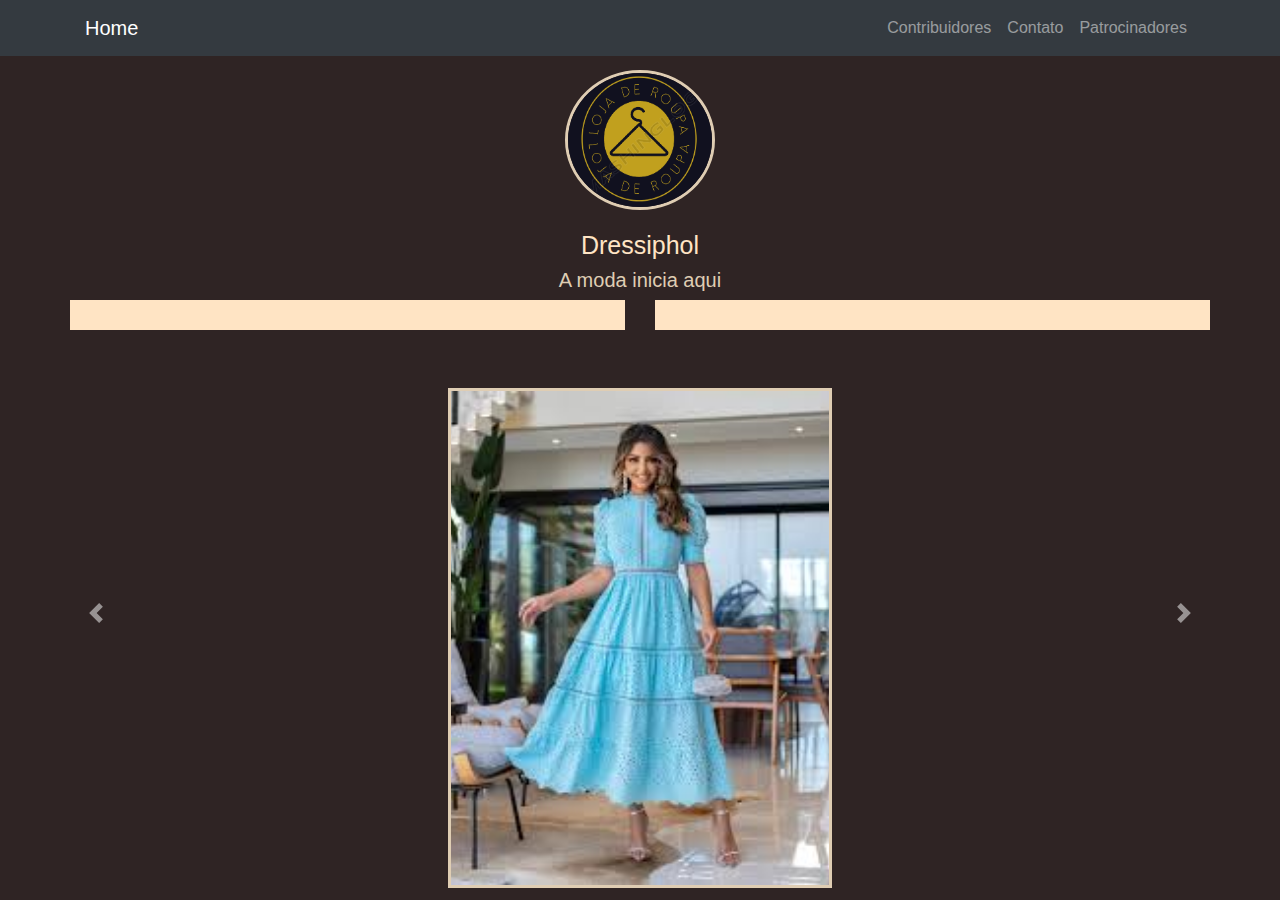
==== index.html @ 664d3da2 "iniciei o projeto fazendo o basico" ====
<!DOCTYPE html>
<html lang="pt-br">
<head>
    <meta charset="UTF-8">
    <meta name="viewport" content="width=device-width, initial-scale=1.0">
    
    <!-- Bootstrap CSS -->
    <link rel="stylesheet" href="https://cdn.jsdelivr.net/npm/bootstrap@4.6.2/dist/css/bootstrap.min.css">
    
    <!-- CSS Personalizado (styles.css) -->
    <link rel="stylesheet" href="styles.css">
    
    <title>Dressiphol store</title>
</head>
<body>
    <!-- Navbar -->
    <nav class="navbar navbar-expand-lg navbar-dark bg-dark">
        <div class="container">
            <a class="navbar-brand" href="#">Home</a>
            <button class="navbar-toggler" type="button" data-toggle="collapse" data-target="#navbarNav" aria-controls="navbarNav" aria-expanded="false" aria-label="Toggle navigation">
                <span class="navbar-toggler-icon"></span>
            </button>
            <div class="collapse navbar-collapse" id="navbarNav">
                <ul class="navbar-nav ml-auto">
                    <li class="nav-item">
                        <a class="nav-link" href="contribuidores.html">Contribuidores</a>
                    </li>
                    <li class="nav-item">
                        <a class="nav-link" href="https://www.instagram.com/maluborgesm/">Contato</a>
                    </li>
                    <li class="nav-item">
                        <a class="nav-link" href="patrocinadores.html">Patrocinadores</a>
                    </li>
                </ul>
            </div>
        </div>
    </nav>
    
    <!-- Header -->
    <header class="text-center">
        <div class="center">
            <img src="./img/Captura de tela 2024-06-29 145119.png" alt="Logo">
        </div>
        <h1>Dressiphol</h1>
        <h2>A moda inicia aqui</h2>
        
        <!-- Row com colunas -->
        <div class="container">
            <div class="row">
                <div class="col-md-6 pl-0">
                    <div class="col1">
                        <h1>.</h1>
                    </div>
                </div>
                <div class="col-md-6 pr-0">
                    <div class="col2">
                        <h1>.</h1>
                    </div>
                </div>
            </div>
        </div>
    </header>

    <!-- Carrossel de Imagens -->
    <div id="carouselExampleControls" class="carousel slide" data-ride="carousel">
        <div class="carousel-inner">
            <div class="carousel-item active">
                <img class="d-block w-100 img-fluid rounded-0" src="img/Sem título.jpg" alt="Primeira imagem">
            </div>
            <div class="carousel-item">
                <img class="d-block w-100 img-fluid rounded-0" src="img/Sem título2.jpg" alt="Segunda imagem">
            </div>
            <div class="carousel-item">
                <img class="d-block w-100 img-fluid rounded-0" src="img/images3.jpg" alt="Terceira imagem">
            </div>
        </div>
        <a class="carousel-control-prev" href="#carouselExampleControls" role="button" data-slide="prev">
            <span class="carousel-control-prev-icon" aria-hidden="true"></span>
            <span class="sr-only">Anterior</span>
        </a>
        <a class="carousel-control-next" href="#carouselExampleControls" role="button" data-slide="next">
            <span class="carousel-control-next-icon" aria-hidden="true"></span>
            <span class="sr-only">Próximo</span>
        </a>
    </div>

    <!-- Bootstrap JS (opcional, dependendo do seu uso) -->
    <script src="https://cdn.jsdelivr.net/npm/jquery@3.7.1/dist/jquery.slim.min.js"></script>
    <script src="https://cdn.jsdelivr.net/npm/popper.js@1.16.1/dist/umd/popper.min.js"></script>
    <script src="https://cdn.jsdelivr.net/npm/bootstrap@4.6.2/dist/js/bootstrap.bundle.min.js"></script>
</body>
</html>
---- styles.css ----
/* styles.css */

body {
    /* Geral */
    color: white;
    background-color: rgb(47, 36, 36);
    font-family: Arial, Helvetica, sans-serif;
}

.navbar {
    /* Navbar */
    position: fixed;
    top: 0;
    left: 0;
    width: 100%;
    background-color: #333;
    color: #fff;
    padding: 8px 16px;
    box-sizing: border-box;
    z-index: 1000;
}

a {
    /* Links */
    color: white;
    text-decoration: none;
}

img {
    /* Logo */
    margin-top: 50px;
    width: 150px;
    height: 140px;
    border-radius: 100%;
    border: 3px solid rgb(223, 205, 179);
}

.center {
    /* Centralização da logo */
    margin-top: 20px;
    margin-bottom: 20px;
}

h1 {
    /* Título principal */
    color: bisque;
    font-size: 25px;
}

h2 {
    /* Subtítulo */
    color: rgb(223, 205, 179);
    font-size: 20px;
}

.row {
    display: flex;
    justify-content: space-between;
    align-items: stretch; /* Garante que as colunas tenham a mesma altura */
}

.col1 {
    background-color: bisque;
    margin-right: auto; /* Gruda na borda direita */
    margin-left: 0; /* Garante que não há margem à esquerda */
}

.col2 {
    background-color: bisque;
    margin-left: auto; /* Gruda na borda esquerda */
    margin-right: 0; /* Garante que não há margem à direita */
}

/* Estilo personalizado para o carrossel */
.carousel-item img {
    height: 500px;
    width: 100%;
    object-fit: cover;
    border-radius: 0 !important; /* Anula qualquer borda arredondada aplicada pelo Bootstrap */
}

.carousel-inner {
    max-width: 30%; /* Define a largura máxima para 50% da tela */
    margin: auto; /* Centraliza horizontalmente o carrossel */
}

.carouselExampleControls{
    height: 100px;
}
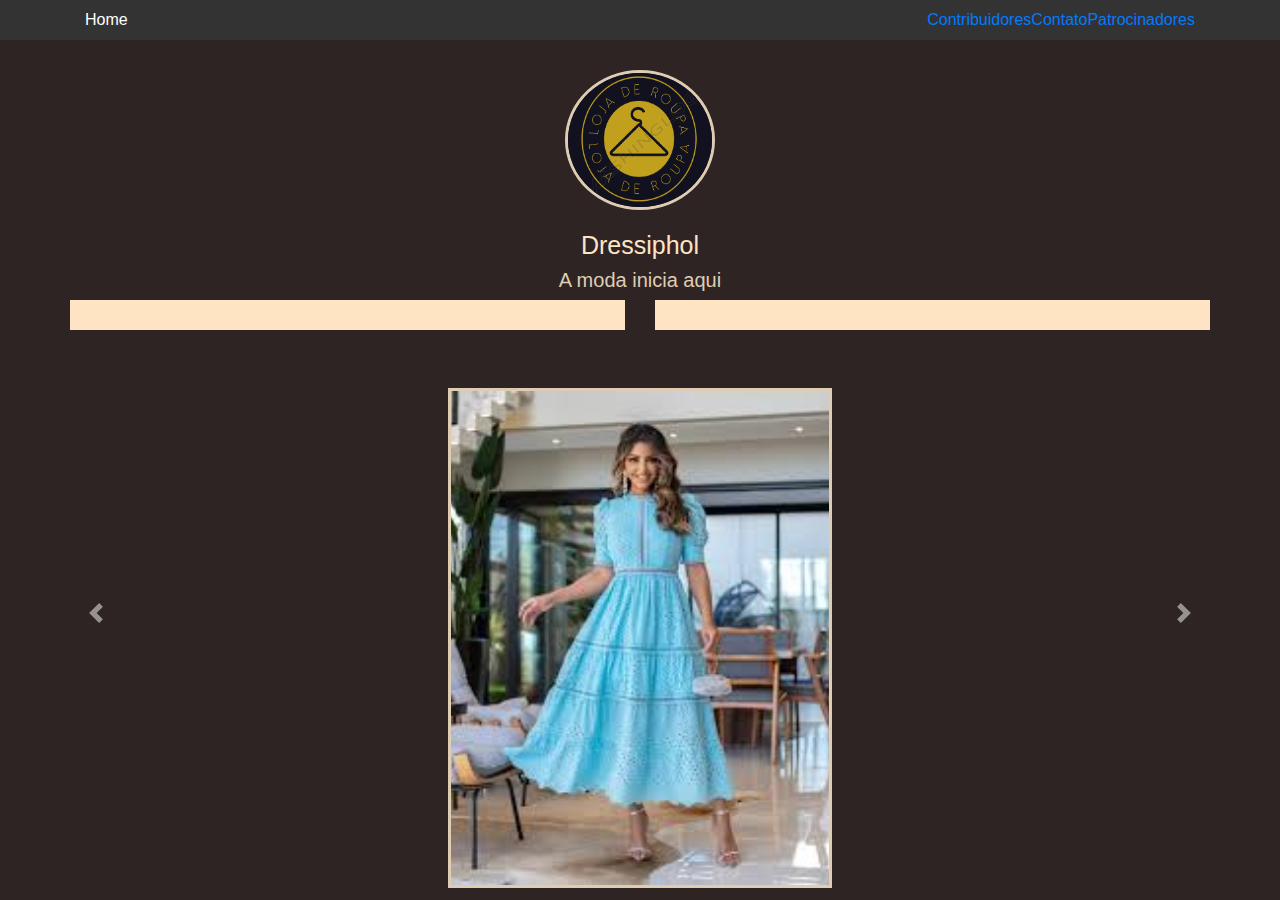
==== commit 533fc543: "adicionei os patrocinadores" ====
--- a/index.html
+++ b/index.html
@@ -14,22 +14,22 @@
 </head>
 <body>
     <!-- Navbar -->
-    <nav class="navbar navbar-expand-lg navbar-dark bg-dark">
+    <nav class="navbar navbar-expand-lg">
         <div class="container">
-            <a class="navbar-brand" href="#">Home</a>
+            <a class="Home-link" href="#">Home</a>
             <button class="navbar-toggler" type="button" data-toggle="collapse" data-target="#navbarNav" aria-controls="navbarNav" aria-expanded="false" aria-label="Toggle navigation">
                 <span class="navbar-toggler-icon"></span>
             </button>
             <div class="collapse navbar-collapse" id="navbarNav">
                 <ul class="navbar-nav ml-auto">
-                    <li class="nav-item">
-                        <a class="nav-link" href="contribuidores.html">Contribuidores</a>
+                    <li class="btn-link">
+                        <a class="btn-link" href="contribuidores.html">Contribuidores</a>
                     </li>
-                    <li class="nav-item">
-                        <a class="nav-link" href="https://www.instagram.com/maluborgesm/">Contato</a>
+                    <li class="btn-link">
+                        <a class="btn-link" href="https://www.instagram.com/maluborgesm/">Contato</a>
                     </li>
-                    <li class="nav-item">
-                        <a class="nav-link" href="patrocinadores.html">Patrocinadores</a>
+                    <li class="btn-link">
+                        <a class="btn-link" href="patrocinadores.html">Patrocinadores</a>
                     </li>
                 </ul>
             </div>
@@ -49,12 +49,12 @@
             <div class="row">
                 <div class="col-md-6 pl-0">
                     <div class="col1">
-                        <h1>.</h1>
+                        <h1>cupom de desconto: 2g55jw</h1>
                     </div>
                 </div>
                 <div class="col-md-6 pr-0">
                     <div class="col2">
-                        <h1>.</h1>
+                        <h1>cupom de desconto: 2g55jw</h1>
                     </div>
                 </div>
             </div>
@@ -75,11 +75,11 @@
             </div>
         </div>
         <a class="carousel-control-prev" href="#carouselExampleControls" role="button" data-slide="prev">
-            <span class="carousel-control-prev-icon" aria-hidden="true"></span>
+            <span class="carousel-control-prev-icon Home-link" aria-hidden="true"></span>
             <span class="sr-only">Anterior</span>
         </a>
         <a class="carousel-control-next" href="#carouselExampleControls" role="button" data-slide="next">
-            <span class="carousel-control-next-icon" aria-hidden="true"></span>
+            <span class="carousel-control-next-icon Home-link" aria-hidden="true"></span>
             <span class="sr-only">Próximo</span>
         </a>
     </div>
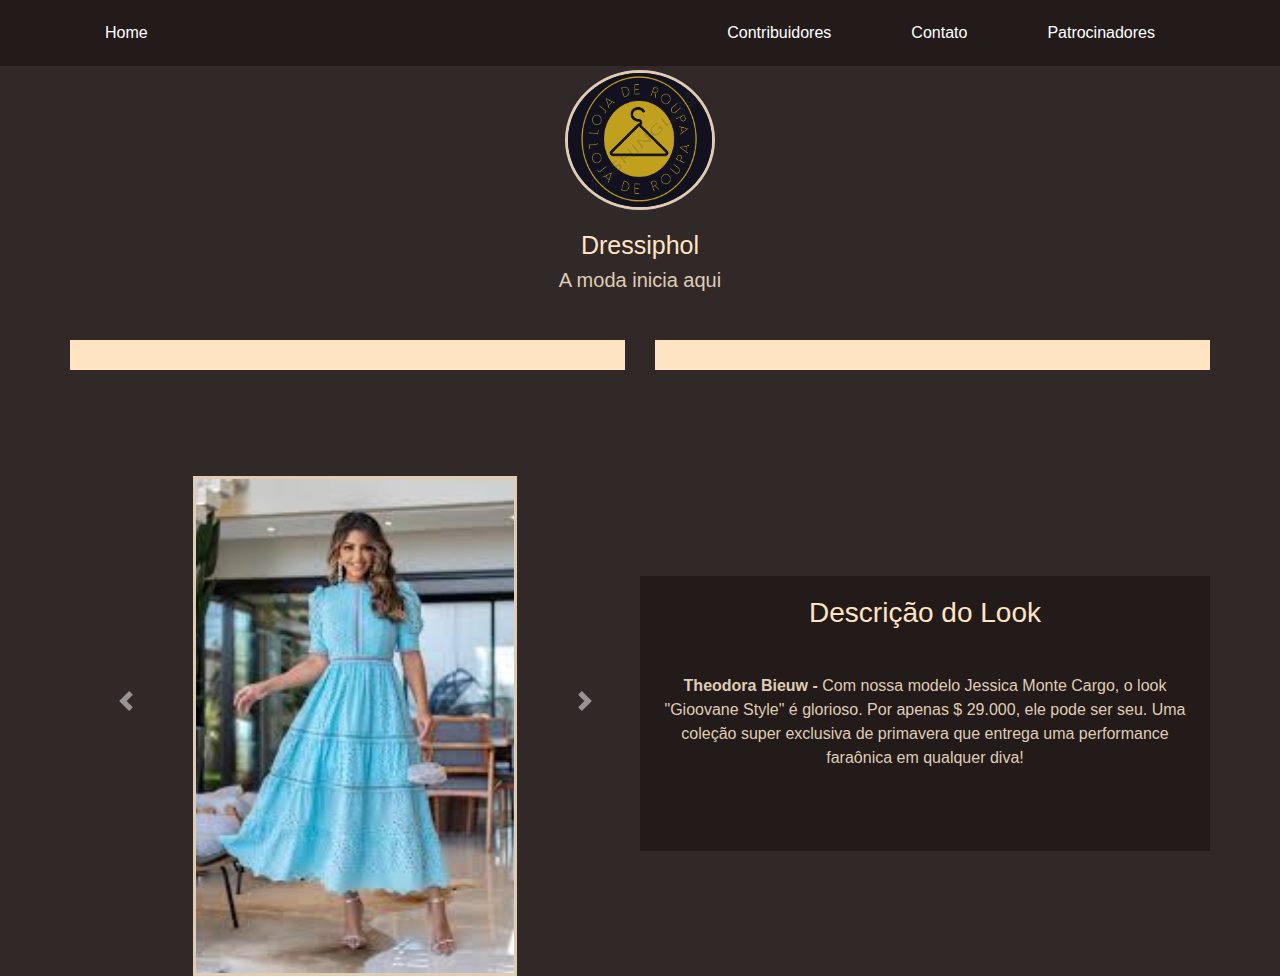
==== commit 8100f582: "adicionei a descrição junto ao carrousel" ====
--- a/index.html
+++ b/index.html
@@ -10,7 +10,7 @@
     <!-- CSS Personalizado (styles.css) -->
     <link rel="stylesheet" href="styles.css">
     
-    <title>Dressiphol store</title>
+    <title>Dressiphol Store</title>
 </head>
 <body>
     <!-- Navbar -->
@@ -45,7 +45,7 @@
         <h2>A moda inicia aqui</h2>
         
         <!-- Row com colunas -->
-        <div class="container">
+        <div class="container mt-5">
             <div class="row">
                 <div class="col-md-6 pl-0">
                     <div class="col1">
@@ -61,32 +61,70 @@
         </div>
     </header>
 
-    <!-- Carrossel de Imagens -->
-    <div id="carouselExampleControls" class="carousel slide" data-ride="carousel">
-        <div class="carousel-inner">
-            <div class="carousel-item active">
-                <img class="d-block w-100 img-fluid rounded-0" src="img/Sem título.jpg" alt="Primeira imagem">
+    <!-- Carrossel e Descrição -->
+    <div class="container mt-5">
+        <div class="row">
+            <!-- Coluna para o Carrossel -->
+            <div class="col-md-6">
+                <div id="carouselExampleControls" class="carousel slide" data-ride="carousel">
+                    <div class="carousel-inner">
+                        <div class="carousel-item active">
+                            <img class="d-block w-100 img-fluid rounded-0" src="img/Sem título.jpg" alt="Primeira imagem" data-index="0">
+                        </div>
+                        <div class="carousel-item">
+                            <img class="d-block w-100 img-fluid rounded-0" src="img/Sem título2.jpg" alt="Segunda imagem" data-index="1">
+                        </div>
+                        <div class="carousel-item">
+                            <img class="d-block w-100 img-fluid rounded-0" src="img/images3.jpg" alt="Terceira imagem" data-index="2">
+                        </div>
+                    </div>
+                    <a class="carousel-control-prev" href="#carouselExampleControls" role="button" data-slide="prev">
+                        <span class="carousel-control-prev-icon Home-link" aria-hidden="true"></span>
+                        <span class="sr-only">Anterior</span>
+                    </a>
+                    <a class="carousel-control-next" href="#carouselExampleControls" role="button" data-slide="next">
+                        <span class="carousel-control-next-icon Home-link" aria-hidden="true"></span>
+                        <span class="sr-only">Próximo</span>
+                    </a>
+                </div>
             </div>
-            <div class="carousel-item">
-                <img class="d-block w-100 img-fluid rounded-0" src="img/Sem título2.jpg" alt="Segunda imagem">
-            </div>
-            <div class="carousel-item">
-                <img class="d-block w-100 img-fluid rounded-0" src="img/images3.jpg" alt="Terceira imagem">
+            
+            <!-- Coluna para a Descrição -->
+            <div class="col-md-6 description">
+                <h3>Descrição do Look</h3>
+                <p class="description-text" data-index="0"><strong>Theodora Bieuw -</strong> Com nossa modelo Jessica Monte Cargo, o look "Gioovane Style" é glorioso. Por apenas $ 29.000, ele pode ser seu. Uma coleção super exclusiva de primavera que entrega uma performance faraônica em qualquer diva!</p>
+                <p class="description-text d-none" data-index="1"><strong>Corgot Spet'he -</strong> Apresentamos a mais linda da season, nossa estonteante modelo Emily Blackwood, exibindo o vestido "Corgot Spet'he". Este vestido preto, com um toque de mistério e elegância, transforma qualquer evento em uma passarela de estilo. Adquira por apenas $ 35.000 e seja o centro das atenções em qualquer ocasião!</p>
+                <p class="description-text d-none" data-index="2"><strong>Pink Stephen Lauren'ce -</strong> Com a maravilhosa Anabelle Silk, o look "Pink Stephen Lauren'ce" é a expressão máxima de luxo e glamour. Este vestido vibrante rosa chiclete é perfeito para noites na cidade, irradiando uma energia que hipnotiza e cativa. Por $ 32.000, você pode transformar suas noites em uma experiência inesquecível!</p>
             </div>
         </div>
-        <a class="carousel-control-prev" href="#carouselExampleControls" role="button" data-slide="prev">
-            <span class="carousel-control-prev-icon Home-link" aria-hidden="true"></span>
-            <span class="sr-only">Anterior</span>
-        </a>
-        <a class="carousel-control-next" href="#carouselExampleControls" role="button" data-slide="next">
-            <span class="carousel-control-next-icon Home-link" aria-hidden="true"></span>
-            <span class="sr-only">Próximo</span>
-        </a>
     </div>
 
     <!-- Bootstrap JS (opcional, dependendo do seu uso) -->
     <script src="https://cdn.jsdelivr.net/npm/jquery@3.7.1/dist/jquery.slim.min.js"></script>
     <script src="https://cdn.jsdelivr.net/npm/popper.js@1.16.1/dist/umd/popper.min.js"></script>
     <script src="https://cdn.jsdelivr.net/npm/bootstrap@4.6.2/dist/js/bootstrap.bundle.min.js"></script>
+
+    <!-- Script personalizado para sincronizar a descrição -->
+    <script>
+        document.addEventListener('DOMContentLoaded', function () {
+            // Esconde todas as descrições, exceto a primeira
+            document.querySelectorAll('.description-text').forEach((desc, index) => {
+                if (index !== 0) {
+                    desc.classList.add('d-none');
+                }
+            });
+
+            // Atualiza as descrições quando o carrossel muda de slide
+            $('#carouselExampleControls').on('slide.bs.carousel', function (event) {
+                // Esconde todas as descrições
+                $('.description-text').addClass('d-none');
+
+                // Índice do slide ativo
+                var activeIndex = $(event.relatedTarget).index();
+                // Mostra a descrição correspondente ao slide ativo
+                $('.description-text[data-index="' + activeIndex + '"]').removeClass('d-none');
+            });
+        });
+    </script>
 </body>
 </html>
--- a/styles.css
+++ b/styles.css
@@ -1,33 +1,41 @@
 /* styles.css */
 
+/* Geral */
 body {
-    /* Geral */
     color: white;
-    background-color: rgb(47, 36, 36);
+    background-color: rgb(49, 40, 40);
     font-family: Arial, Helvetica, sans-serif;
 }
 
+/* Navbar */
 .navbar {
-    /* Navbar */
     position: fixed;
     top: 0;
     left: 0;
     width: 100%;
-    background-color: #333;
+    background-color: #231a1a;
     color: #fff;
-    padding: 8px 16px;
+    padding: 1px 2px;
     box-sizing: border-box;
     z-index: 1000;
 }
 
-a {
-    /* Links */
+.btn-link, .Home-link {
+    display: inline-block;
+    padding: 10px 20px;
+    text-decoration: none;
+    color: white;
+    border-radius: 5px;
+    transition: transform 0.3s ease;
+}
+
+.btn-link:hover, .Home-link:hover {
+    transform: scale(1.1);
     color: white;
     text-decoration: none;
 }
 
 img {
-    /* Logo */
     margin-top: 50px;
     width: 150px;
     height: 140px;
@@ -36,19 +44,16 @@
 }
 
 .center {
-    /* Centralização da logo */
     margin-top: 20px;
     margin-bottom: 20px;
 }
 
 h1 {
-    /* Título principal */
     color: bisque;
     font-size: 25px;
 }
 
 h2 {
-    /* Subtítulo */
     color: rgb(223, 205, 179);
     font-size: 20px;
 }
@@ -56,35 +61,57 @@
 .row {
     display: flex;
     justify-content: space-between;
-    align-items: stretch; /* Garante que as colunas tenham a mesma altura */
+    align-items: stretch;
+}
+
+.col1, .col2 {
+    background-color: bisque;
 }
 
 .col1 {
-    background-color: bisque;
-    margin-right: auto; /* Gruda na borda direita */
-    margin-left: 0; /* Garante que não há margem à esquerda */
+    margin-right: auto;
+    margin-left: 0;
 }
 
 .col2 {
-    background-color: bisque;
-    margin-left: auto; /* Gruda na borda esquerda */
-    margin-right: 0; /* Garante que não há margem à direita */
+    margin-left: auto;
+    margin-right: 0;
 }
 
 /* Estilo personalizado para o carrossel */
 .carousel-item img {
     height: 500px;
-    width: 100%;
+    width: 60%;
     object-fit: cover;
-    border-radius: 0 !important; /* Anula qualquer borda arredondada aplicada pelo Bootstrap */
+    border-radius: 0 !important;
 }
 
 .carousel-inner {
-    max-width: 30%; /* Define a largura máxima para 50% da tela */
-    margin: auto; /* Centraliza horizontalmente o carrossel */
+    max-width: 60%;
+    margin: auto;
 }
 
-.carouselExampleControls{
-    height: 100px;
+.description {
+    margin-top: 150px;
+    height: 275px;
+    padding: 20px;
+    background-color: #231a1a;
+    border-radius: 1px;
 }
 
+.description h3 {
+    height: 70px;
+    text-align: center;
+    color: bisque;
+    justify-content: center;
+}
+
+.description p {
+    height: 260px;
+    color: rgb(223, 205, 179);
+    text-align: center;
+}
+
+.d-none {
+    display: none;
+}
